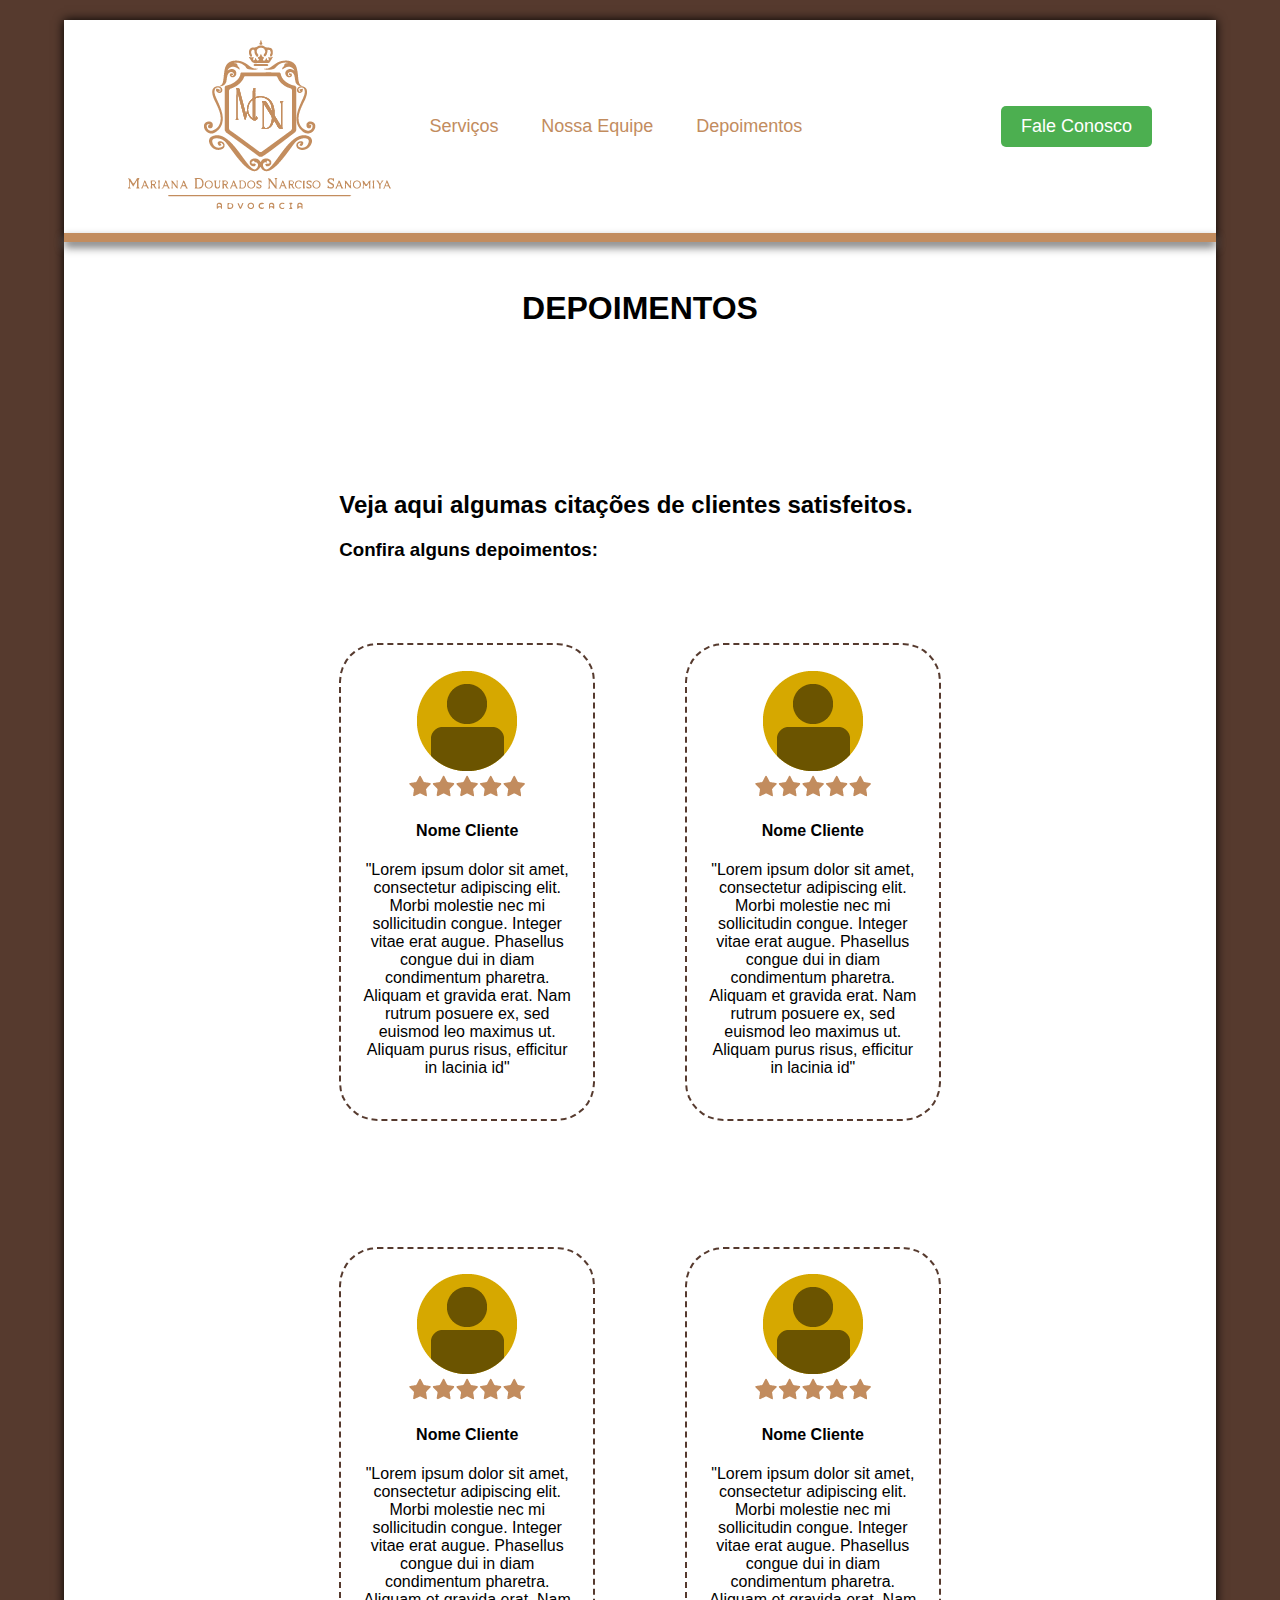
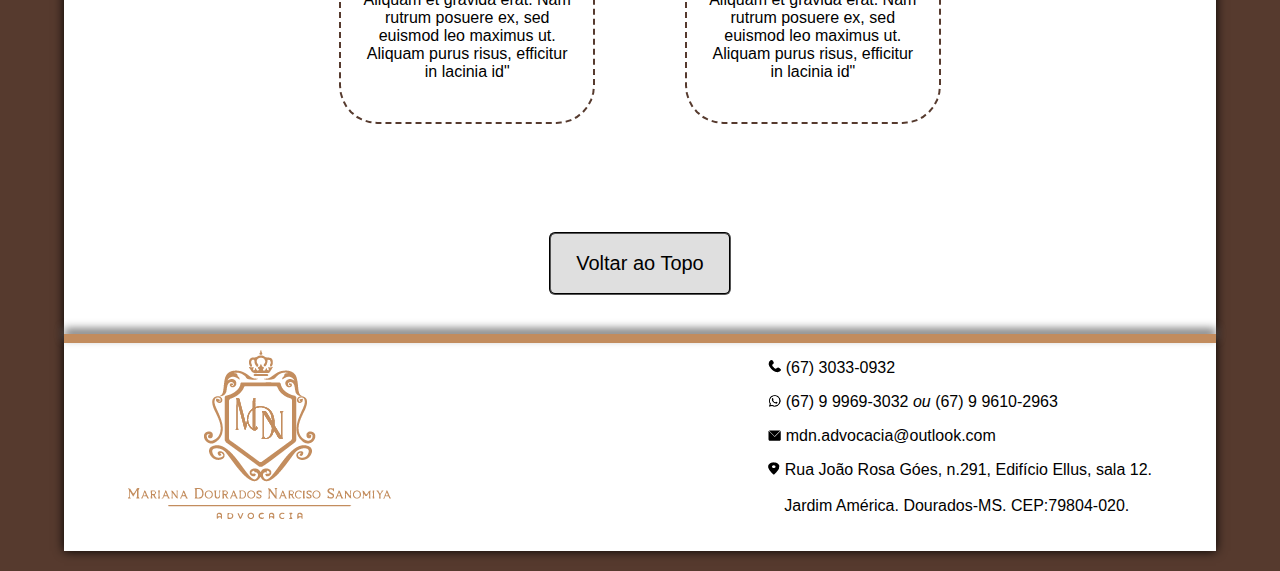
==== depoimentos.html @ 4688a511 "v11" ====
<!DOCTYPE html>
<html lang="pt-br">

<head>
  <title>Depoimentos - Mariana Dourados Advogada </title>
  <meta charset="utf-8">
  <meta name="viewport" content="width=device-width, initial-scale=1">
  <link rel="stylesheet" href="css/style.css">
  <link rel="icon" href="img/icon.png" type="image/x-icon">
</head>

<body>
  
  <div class="all" id="topo_pag">
    <div class="all2">
    
      <div class="container">
        <header>
          <nav>
            
            <a href="index.html"><img id="logo_main" src="img\logo2.png"></a>

          <div class="menu">
            <a href="servicos.html" id="ajuste_nav">Serviços</a>
            <a href="nossaequipe.html" id="ajuste_nav">Nossa Equipe</a>
            <a href="depoimentos.html" id="ajuste_nav">Depoimentos</a>
          </div>


            <button id="botao_1" onclick="window.open('https://wa.me/5567999693032', '_blank');">Fale Conosco</button>
          </nav>
        </header>

        <div class="barra1"></div>

    <div class="topo_abas">

      <h1>DEPOIMENTOS</h1>

    </div>

  <div class="depoimentos_topo">
    <h2>Veja aqui algumas citações de clientes satisfeitos.</h2>
    <h3>Confira alguns depoimentos:</h3>
  </div>

    <div class="depoimentos_lista">
      <div class="depoimentos_column">
        <div class="depoimentos_item">

          <div class="depoimentos_icon">
            <img src="img/icone_depoimento.png" alt="Icone do Cliente">
          </div>
      
            <img src="img/estrelas.png" alt="avaliação">
            <h4>Nome Cliente</h4>
            <p>"Lorem ipsum dolor sit amet, consectetur adipiscing elit.
            Morbi molestie nec mi sollicitudin congue. Integer vitae
            erat augue. Phasellus congue dui in diam condimentum pharetra.
            Aliquam et gravida erat. Nam rutrum posuere ex, sed euismod
            leo maximus ut. Aliquam purus risus, efficitur in lacinia id"</p>

        </div>

        <div class="depoimentos_item">

          <div class="depoimentos_icon">
            <img src="img/icone_depoimento.png" alt="Icone do Cliente">
          </div>
      
            <img src="img/estrelas.png" alt="avaliação">
            <h4>Nome Cliente</h4>
            <p>"Lorem ipsum dolor sit amet, consectetur adipiscing elit.
            Morbi molestie nec mi sollicitudin congue. Integer vitae
            erat augue. Phasellus congue dui in diam condimentum pharetra.
            Aliquam et gravida erat. Nam rutrum posuere ex, sed euismod
            leo maximus ut. Aliquam purus risus, efficitur in lacinia id"</p>

        </div>

      </div>



      <div class="depoimentos_column">
        <div class="depoimentos_item">

          <div class="depoimentos_icon">
            <img src="img/icone_depoimento.png" alt="Icone do Cliente">
          </div>
      
            <img src="img/estrelas.png" alt="avaliação">
            <h4>Nome Cliente</h4>
            <p>"Lorem ipsum dolor sit amet, consectetur adipiscing elit.
            Morbi molestie nec mi sollicitudin congue. Integer vitae
            erat augue. Phasellus congue dui in diam condimentum pharetra.
            Aliquam et gravida erat. Nam rutrum posuere ex, sed euismod
            leo maximus ut. Aliquam purus risus, efficitur in lacinia id"</p>

        </div>
        <div class="depoimentos_item">

          <div class="depoimentos_icon">
            <img src="img/icone_depoimento.png" alt="Icone do Cliente">
          </div>
      
            <img src="img/estrelas.png" alt="avaliação">
            <h4>Nome Cliente</h4>
            <p>"Lorem ipsum dolor sit amet, consectetur adipiscing elit.
            Morbi molestie nec mi sollicitudin congue. Integer vitae
            erat augue. Phasellus congue dui in diam condimentum pharetra.
            Aliquam et gravida erat. Nam rutrum posuere ex, sed euismod
            leo maximus ut. Aliquam purus risus, efficitur in lacinia id"</p>

        </div>
      </div>
    </div>
          
       


        
        <div class="voltar_ao_topo">
          <a href="#topo_pag"><button>Voltar ao Topo</button></a>
          </div>

        

      <div class="barra2"></div>

      <footer>
        
        <a href="index.html"><img id="logo_main" src="img\logo2.png"></a>

          
  
          
  
          <div class="footer_items">
            <p class="f_item"><img src="img\phone_icon.png"> (67) 3033-0932</p>
            <p class="f_item"><img src="img\whatsapp_icon2.png"> (67) 9 9969-3032 <i>ou</i> (67) 9 9610-2963</p>
            <p class="f_item"><img src="img\mail_icon.png"> mdn.advocacia@outlook.com</p>
            <p class="f_item"><img src="img\loc_icon.png"> Rua João Rosa Góes, n.291, Edifício Ellus, sala 12.</p>
            <p class="f_item"><img src="img\f_item1.png">Jardim América. Dourados-MS. CEP:79804-020.</p>
          </div>
        
      </footer>
    </div>

    
  </div>
</div>
</body>

</html>
---- css/style.css ----
* {
  box-sizing: border-box;
}

body {
  font-family: Arial, sans-serif;
  margin: 0;
  padding: 0;
}

.all {
  display: flex;
  flex-direction: column;
  align-items: center;
  min-height: 100vh;
  padding: 20px;
  background-color: #563A2E;
}

.all2 {
  align-items: center;
  display: block;
  width: 90vw;
  margin: 0 auto;
  padding: 20px;
  background-color: #ffffff;
  box-shadow: 0px 0px 10px rgba(0, 0, 0, 1);
}

.primeira_tela {
  width: 100%;
  max-width: 100vw;
  display: flex;
  flex-direction: column;
  align-items: center;
  margin-bottom: 50px;
}

.container {
  display: flex;
  align-items: center;
  justify-content: center;
  flex-direction: column;
}

header {
  width: 80vw;
  display: flex;
  justify-content: space-between;
  align-items: center;
  margin-bottom: 20px;
  
}

nav {
  display: flex;
  justify-content: initial;
  align-items: center;
  width: 100%; 
}

nav img {
  object-fit: cover;
}

.menu a {
  text-decoration: none;
  color: #C28C5E;
  font-size: 18px;
  margin-left: 3vw;
  
}

.menu a:hover {
  border-bottom: 3px solid #C28C5E;
}

nav button {
  background-color: #4CAF50;
  color: white;
  padding: 10px 20px;
  border: none;
  border-radius: 5px;
  cursor: pointer;
  font-size: 18px;
  margin-left: auto;
}

.barra1 {
  width: 90vw;
  height: 1vh;
  border-top: 1vh solid #C28C5E;
  display: flex;
  justify-content: center;
  align-items: center;
  box-shadow: 0px 5px 10px rgb(105, 105, 105);
}

.topo{
  margin-top: 15vh;
  margin-bottom: 5vh;
  width: 70vw;
  height: 60vh;
}

.topo h1 {
  margin-bottom: 7vh;
}
.topo h2 {
  margin-bottom: 12vh;
}

.botao_e_icone {
  display: flex;
  justify-content: center;
  align-items: center;
  margin-bottom: 1vh;
}

.botao_e_icone button {
  background-color: #25D366;
  color: white;
  padding: 10px 20px;
  border: none;
  border-radius: 5px;
  cursor: pointer;
  font-size: 18px;
  display: flex;
  align-items: center;
}

.botao_e_icone button img {
  margin-right: 10px;
}

.topo p {
  display: flex;
  justify-content: center;
  align-items: center;
}

.segunda_tela {
  width: 100%;
  max-width: 100vw;
  display: flex;
  flex-direction: column;
  align-items: center;
  margin-top: 50px;
}

.lista_servicos ul {
  list-style-type: none;
  margin: 3vh;
  margin-bottom: 10vh;
  padding-left: 0;
  padding-top: 3vh;
  width: 65vw;
  background-color: #C28C5E;
  border-radius: 2vh;
  color: #ffffff;
  box-shadow: 0px 5px 10px rgb(105, 105, 105);
}

.lista_servicos li {
  display: flex;
  align-items: center;
  padding: 2vh 3vw;
  margin-bottom: 2vh;
  
  
}

.lista_servicos li img {
  width: 5.5vw;
  height: 6.5vw; 
  margin-right: 1vw;
  margin-bottom: 5vh;
}

.lista_servicos li span {
  font-size: 3vw;
}

.lista_servicos li h2 {
  font-size: 2vw;
 
}

.lista_servicos li button {
  background-color: #25D366;
  color: white;
  margin-left: auto;
  padding: 2vh 2vw;
  border: none;
  border-radius: 5px;
  cursor: pointer;
  font-size: 20px;
  display: flex;
  align-items: center;
}

.legenda {
  font-size: x-large;
}

.depoimentos {
  justify-content: center;
  display: grid;
  grid-template-columns: 0.5fr 0.5fr; /* Cria duas colunas com largura iguais */
  grid-gap: 1vw; /* Define um espaçamento entre as colunas */
  margin-bottom: 5vh;
  margin-top: 3vh;
  width: 60vw;
}

.coluna1 h2 {
font-size: 2vw ;
}

.coluna2 p{
  margin-top: 4vh;
  min-height: 15vh;
}

.coluna2 h3{
text-align: right;
margin-right: 2vw;
}

.coluna2 img {
  float: right;
  margin-right: 2vw;

}

.voltar_ao_topo a{
  text-decoration: none;
}

.voltar_ao_topo button{
  background-color: #dfdfdf;
  color: rgb(0, 0, 0);
  padding: 2vh 2vw;
  border-style: groove;
  border-radius: 6px;
  cursor: pointer;
  font-size: 20px;
  display: flex;
  align-items: center;
  margin-bottom: 3vw;
}

.topo_abas{
  margin-top: 3vh;
  margin-bottom: 3vh;
  text-align: center;
} 

.topo_abas h1{
  margin-bottom: 5vh;
}

.equipe {
  display: flex;
  justify-content: space-around;
  align-items: center;
  width: 70vw;
  margin-top: 3vh;
  margin-bottom: 5vh;
}

.equipe_txt h1 {
  font-size: x-large;
}

.equipe_txt h2 {
  margin-top: 10vh;
  margin-bottom: 3vh;
}

.equipe_txt h3 {
  margin-left: 0vw;
}

.membros_equipe {
  display: flex;
  justify-content: space-around;
  flex-wrap: wrap;
  margin-top: 7vh;
}
.membro {
  width: 30%;
  margin-bottom: 30px;
  text-align: center;
}

.membro img {
  margin-bottom: 2vh;
}

.depoimentos_topo{
  text-align: left;
  width: 47vw;
  margin-top: 8vh;
}

.depoimentos_lista{
  display: flex;
  justify-content: space-around;
  margin-bottom: 5vh;
}

.depoimentos_column {
  display: flex;
  flex-direction: column;
  align-items: center;
  justify-content: space-around;
  width: 27vw;
}

.depoimentos_item{
  width: 20vw;
  text-align: center;
  margin-top: 7vh;
  margin-bottom: 7vh;
  border: #563A2E dashed 2px;
  border-radius: 3vw;
  padding:  2vw 2vh 2vw 2vh;
}



.barra2 {
  width: 90vw;
  height: 1vh;
  border-bottom: 1vh solid #C28C5E;
  display: flex;
  justify-content: center;
  align-items: center;
  box-shadow: 0px -5px 10px rgba(105, 105, 105);
}

footer {
  width: 80vw;
  display: flex;
  justify-content: space-between;
  align-items: center; 
}

.logo_footer {
  object-fit: cover;
}


.f_infos {
  display: flex;
  flex-direction: column;
  justify-content: center;
  font-size: 13px;
  font-family: Verdana, sans-serif;
}

.f_infos b {
  font-size: 18px;
  
}

@media screen and (max-width: 640px) {
  #logo_comp{
    width: 70px;
  }

  .all {
    display: flex;
    flex-direction: column;
    align-items: center;
    width: 415px;
    min-height: 100vh;
    padding: 10px;
    background-color: #563A2E;
  }

  .all2 {
    align-items: center;
    display: block;
    max-width: 380px;
    margin: 0 auto;
    padding: 10px;
    background-color: #ffffff;
    box-shadow: 0px 0px 10px rgba(0, 0, 0, 1);
  }
  nav a {
    text-decoration: none;
    color: #C28C5E;
    font-size: 15px;
    margin-right: 7px;
  }

  nav button {
    display: none;
  }

  #leg {
    font-size: 11px;
  }

  .segunda_tela_cor {
    background-color: #C28C5E;
    padding: 20px;
    border-radius: 5px;
    box-shadow: 0px 0px 10px rgba(0, 0, 0, 0.7);
    
    width: 300px;
  }

  .f_item {
    font-size: 5.3px;
  }

  .f_item_L {
    font-size: 5.3px;
    margin-left: 20px ;
  }

  .f_infos {
    display: flex;
    flex-direction: column;
    justify-content: center;
    align-items: flex-start;
    margin-right: 10px;
    font-size: 7px;
    font-family: Verdana, sans-serif;
  }
  
  .f_infos b {
    font-size: 8px;
    
  }

  .f_item img {
    width: 4px;
    height: 4px;
    object-fit: cover;
  }
  
}
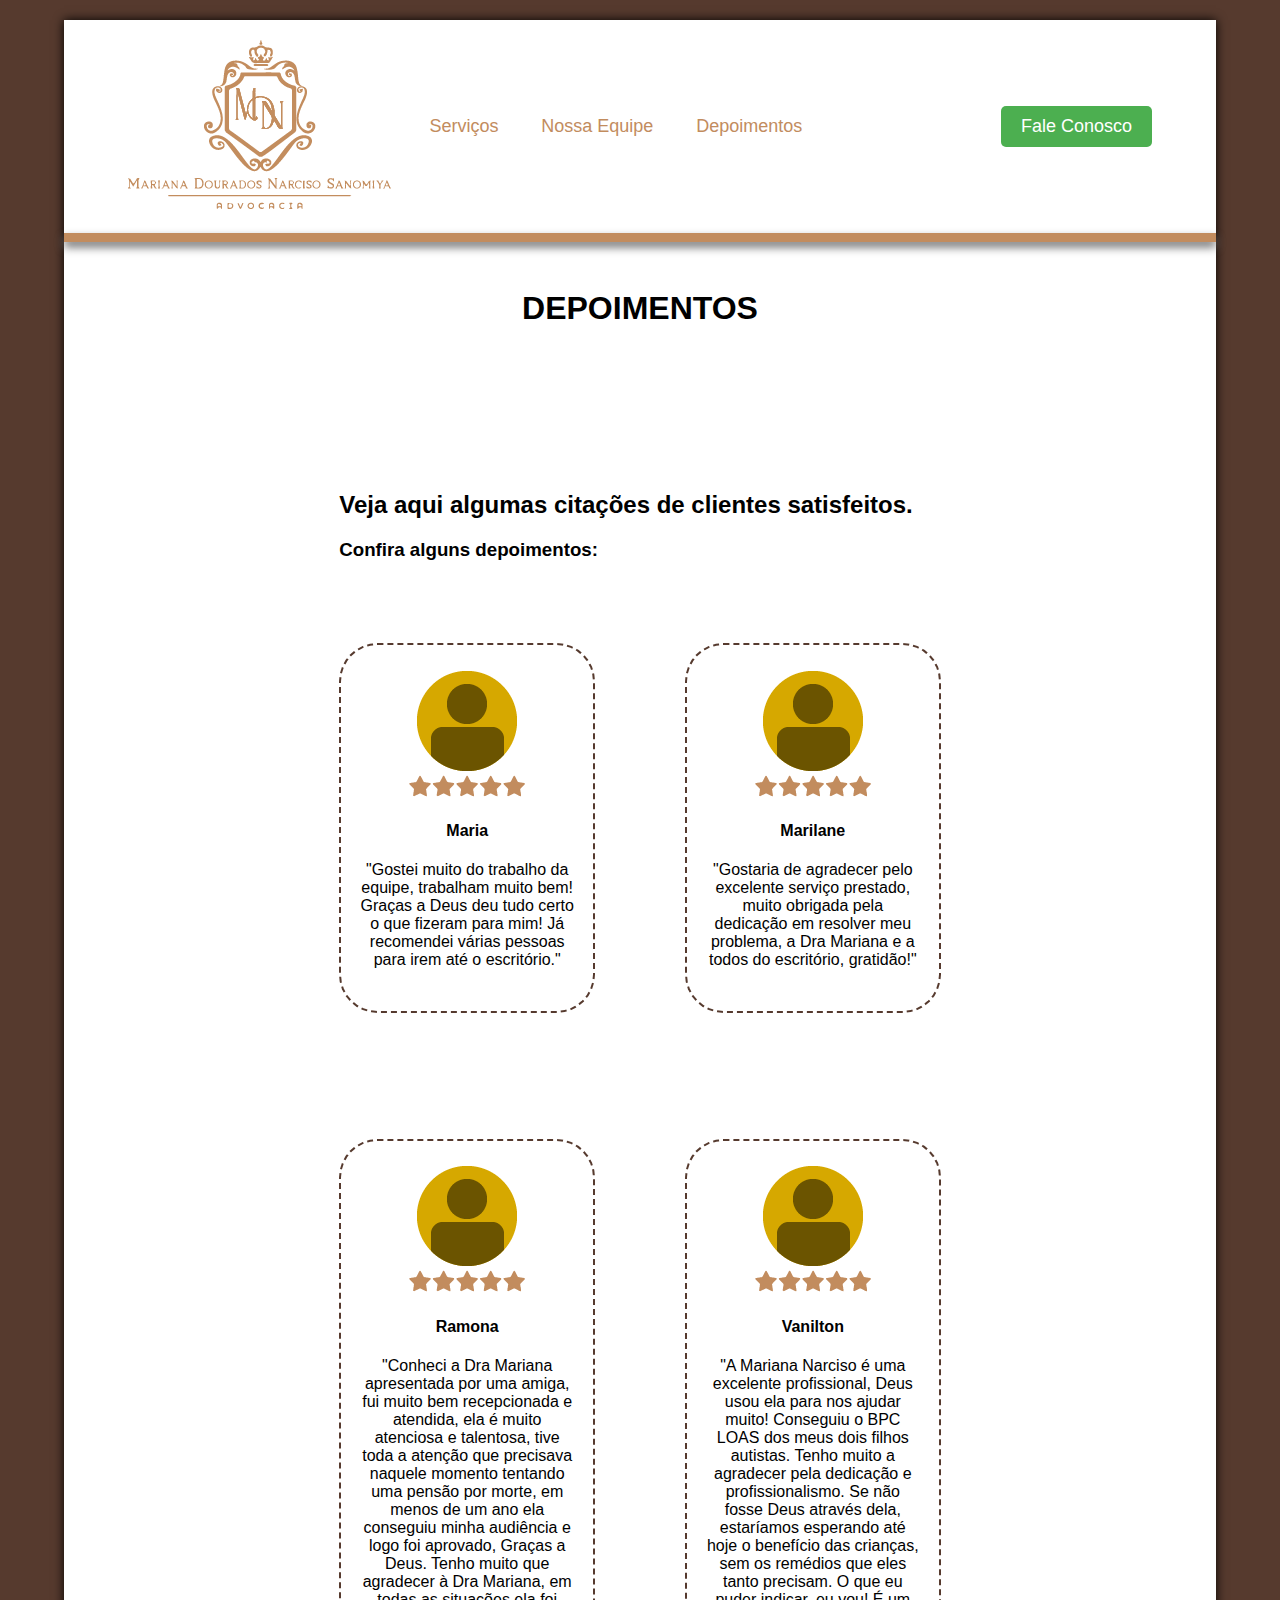
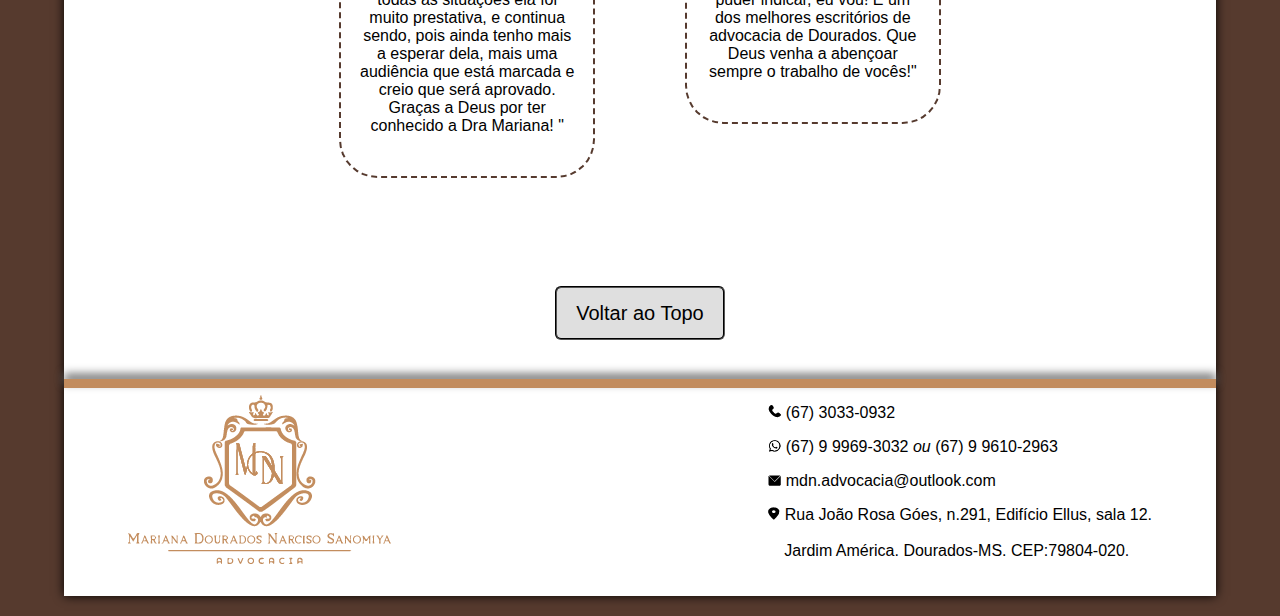
==== commit 5d353a00: "v15" ====
--- a/depoimentos.html
+++ b/depoimentos.html
@@ -53,12 +53,9 @@
           </div>
       
             <img src="img/estrelas.png" alt="avaliação">
-            <h4>Nome Cliente</h4>
-            <p>"Lorem ipsum dolor sit amet, consectetur adipiscing elit.
-            Morbi molestie nec mi sollicitudin congue. Integer vitae
-            erat augue. Phasellus congue dui in diam condimentum pharetra.
-            Aliquam et gravida erat. Nam rutrum posuere ex, sed euismod
-            leo maximus ut. Aliquam purus risus, efficitur in lacinia id"</p>
+            <h4>Maria</h4>
+            <p>"Gostei muito do trabalho da equipe, trabalham muito bem! Graças a Deus deu tudo certo o que fizeram para mim! 
+              Já recomendei várias pessoas para irem até o escritório."</p>
 
         </div>
 
@@ -69,12 +66,10 @@
           </div>
       
             <img src="img/estrelas.png" alt="avaliação">
-            <h4>Nome Cliente</h4>
-            <p>"Lorem ipsum dolor sit amet, consectetur adipiscing elit.
-            Morbi molestie nec mi sollicitudin congue. Integer vitae
-            erat augue. Phasellus congue dui in diam condimentum pharetra.
-            Aliquam et gravida erat. Nam rutrum posuere ex, sed euismod
-            leo maximus ut. Aliquam purus risus, efficitur in lacinia id"</p>
+            <h4>Ramona</h4>
+            <p>"Conheci a Dra Mariana apresentada por uma amiga, fui muito bem recepcionada e atendida, ela é muito atenciosa e talentosa, tive toda a atenção que precisava naquele momento tentando uma pensão por morte, em menos de um ano ela conseguiu minha audiência e logo foi aprovado, Graças a Deus. 
+              Tenho muito que agradecer à Dra Mariana, em todas as situações ela foi muito prestativa, e continua sendo, pois ainda tenho mais a esperar dela, mais uma audiência que está marcada e creio que será aprovado. 
+              Graças a Deus por ter conhecido a Dra Mariana! "</p>
 
         </div>
 
@@ -90,12 +85,9 @@
           </div>
       
             <img src="img/estrelas.png" alt="avaliação">
-            <h4>Nome Cliente</h4>
-            <p>"Lorem ipsum dolor sit amet, consectetur adipiscing elit.
-            Morbi molestie nec mi sollicitudin congue. Integer vitae
-            erat augue. Phasellus congue dui in diam condimentum pharetra.
-            Aliquam et gravida erat. Nam rutrum posuere ex, sed euismod
-            leo maximus ut. Aliquam purus risus, efficitur in lacinia id"</p>
+            <h4>Marilane</h4>
+            <p>"Gostaria de agradecer pelo excelente serviço prestado, muito obrigada pela dedicação em resolver meu problema,
+              a Dra Mariana e a todos do escritório, gratidão!"</p>
 
         </div>
         <div class="depoimentos_item">
@@ -105,12 +97,10 @@
           </div>
       
             <img src="img/estrelas.png" alt="avaliação">
-            <h4>Nome Cliente</h4>
-            <p>"Lorem ipsum dolor sit amet, consectetur adipiscing elit.
-            Morbi molestie nec mi sollicitudin congue. Integer vitae
-            erat augue. Phasellus congue dui in diam condimentum pharetra.
-            Aliquam et gravida erat. Nam rutrum posuere ex, sed euismod
-            leo maximus ut. Aliquam purus risus, efficitur in lacinia id"</p>
+            <h4>Vanilton</h4>
+            <p>"A Mariana Narciso é uma excelente profissional, Deus usou ela para nos ajudar muito! Conseguiu o BPC LOAS dos meus dois filhos autistas. Tenho muito a agradecer pela dedicação e profissionalismo. Se não fosse Deus através dela, estaríamos esperando até hoje o benefício das crianças, sem os remédios que eles tanto precisam. 
+              O que eu puder indicar, eu vou! É um dos melhores escritórios de advocacia de Dourados.
+              Que Deus venha a abençoar sempre o trabalho de vocês!"</p>
 
         </div>
       </div>
--- a/css/style.css
+++ b/css/style.css
@@ -3,7 +3,6 @@
 }
 
 body {
-  font-family: Arial, sans-serif;
   margin: 0;
   padding: 0;
 }
@@ -15,6 +14,7 @@
   min-height: 100vh;
   padding: 20px;
   background-color: #563A2E;
+  min-width: 100vw;
 }
 
 .all2 {
@@ -49,6 +49,8 @@
   justify-content: space-between;
   align-items: center;
   margin-bottom: 20px;
+  font-family: "Montserrat", sans-serif;
+  font-weight: 500;
   
 }
 
@@ -84,11 +86,14 @@
   cursor: pointer;
   font-size: 18px;
   margin-left: auto;
+  font-family: "Lato", sans-serif;
+  font-weight: 500;
+  font-style: normal;
 }
 
 .barra1 {
   width: 90vw;
-  height: 1vh;
+  height: 0.5vh;
   border-top: 1vh solid #C28C5E;
   display: flex;
   justify-content: center;
@@ -101,13 +106,23 @@
   margin-bottom: 5vh;
   width: 70vw;
   height: 60vh;
+  font-family: "Lato", sans-serif;
+  font-weight: 400;
+  font-style: normal;
+  
 }
 
 .topo h1 {
   margin-bottom: 7vh;
+  font-family: "Lato", sans-serif;
+  font-weight: 600;
+  font-style: normal;
 }
 .topo h2 {
   margin-bottom: 12vh;
+  font-family: "Lato", sans-serif;
+  font-weight: 400;
+  font-style: normal;
 }
 
 .botao_e_icone {
@@ -127,6 +142,9 @@
   font-size: 18px;
   display: flex;
   align-items: center;
+  font-family: "Lato", sans-serif;
+  font-weight: 400;
+  font-style: normal;
 }
 
 .botao_e_icone button img {
@@ -137,15 +155,6 @@
   display: flex;
   justify-content: center;
   align-items: center;
-}
-
-.segunda_tela {
-  width: 100%;
-  max-width: 100vw;
-  display: flex;
-  flex-direction: column;
-  align-items: center;
-  margin-top: 50px;
 }
 
 .lista_servicos ul {
@@ -159,15 +168,14 @@
   border-radius: 2vh;
   color: #ffffff;
   box-shadow: 0px 5px 10px rgb(105, 105, 105);
+  
 }
 
 .lista_servicos li {
   display: flex;
   align-items: center;
   padding: 2vh 3vw;
-  margin-bottom: 2vh;
-  
-  
+  margin-bottom: 2vh; 
 }
 
 .lista_servicos li img {
@@ -179,10 +187,18 @@
 
 .lista_servicos li span {
   font-size: 3vw;
+  font-family: "Lato", sans-serif;
+  font-weight: 350;
+  font-style: normal;
+  text-shadow: -2px 2px 3px rgb(0, 0, 0);
 }
 
 .lista_servicos li h2 {
   font-size: 2vw;
+  font-family: "Lato", sans-serif;
+  font-weight: 700;
+  font-style: normal;
+  text-shadow: 0px 5px 5px rgb(0, 0, 0);
  
 }
 
@@ -197,11 +213,12 @@
   font-size: 20px;
   display: flex;
   align-items: center;
-}
-
-.legenda {
-  font-size: x-large;
-}
+  font-family: "Lato", sans-serif;
+  font-weight: 600;
+  font-style: normal;
+}
+
+
 
 .depoimentos {
   justify-content: center;
@@ -214,17 +231,31 @@
 }
 
 .coluna1 h2 {
-font-size: 2vw ;
+  font-size: 2vw ;
+  font-family: "Lato", sans-serif;
+  font-weight: 800;
+  font-style: normal;
+}
+
+.coluna1 h3 {
+  font-family: "Lato", sans-serif;
+  font-weight: 400;
+  font-style: normal;
 }
 
 .coluna2 p{
   margin-top: 4vh;
   min-height: 15vh;
+  font-family: "Montserrat", sans-serif;
+  font-weight: 500;
 }
 
 .coluna2 h3{
-text-align: right;
-margin-right: 2vw;
+  text-align: right;
+  margin-right: 2vw;
+  font-family: "Lato", sans-serif;
+  font-weight: 600;
+  font-style: normal;
 }
 
 .coluna2 img {
@@ -235,12 +266,13 @@
 
 .voltar_ao_topo a{
   text-decoration: none;
+  
 }
 
 .voltar_ao_topo button{
   background-color: #dfdfdf;
   color: rgb(0, 0, 0);
-  padding: 2vh 2vw;
+  padding: 1.5vh 1.5vw;
   border-style: groove;
   border-radius: 6px;
   cursor: pointer;
@@ -258,6 +290,9 @@
 
 .topo_abas h1{
   margin-bottom: 5vh;
+  font-family: "Lato", sans-serif;
+  font-weight: 600;
+  font-style: normal;
 }
 
 .equipe {
@@ -269,29 +304,36 @@
   margin-bottom: 5vh;
 }
 
-.equipe_txt h1 {
-  font-size: x-large;
-}
-
 .equipe_txt h2 {
   margin-top: 10vh;
   margin-bottom: 3vh;
-}
-
-.equipe_txt h3 {
+  font-family: "Lato", sans-serif;
+  font-weight: 600;
+  font-style: normal;
+}
+
+.equipe_txt p {
   margin-left: 0vw;
+  font-family: "Montserrat", sans-serif;
+  font-weight: 500;
+  letter-spacing: 1px;
 }
 
 .membros_equipe {
+  width: 50vw;
   display: flex;
   justify-content: space-around;
   flex-wrap: wrap;
   margin-top: 7vh;
+  
 }
 .membro {
   width: 30%;
-  margin-bottom: 30px;
+  margin-bottom: 3vh;
   text-align: center;
+  font-family: "Lato", sans-serif;
+  font-weight: 600;
+  font-style: normal;
 }
 
 .membro img {
@@ -302,6 +344,9 @@
   text-align: left;
   width: 47vw;
   margin-top: 8vh;
+  font-family: "Lato", sans-serif;
+  font-weight: 600;
+  font-style: normal;
 }
 
 .depoimentos_lista{
@@ -314,7 +359,6 @@
   display: flex;
   flex-direction: column;
   align-items: center;
-  justify-content: space-around;
   width: 27vw;
 }
 
@@ -328,11 +372,22 @@
   padding:  2vw 2vh 2vw 2vh;
 }
 
+.depoimentos_item p {
+  font-family: "Montserrat", sans-serif;
+  font-weight: 500;
+}
+
+.depoimentos_item h4 {
+  font-family: "Lato", sans-serif;
+  font-weight: 600;
+  font-style: normal;
+}
+
 
 
 .barra2 {
   width: 90vw;
-  height: 1vh;
+  height: 0.9vh;
   border-bottom: 1vh solid #C28C5E;
   display: flex;
   justify-content: center;
@@ -345,6 +400,8 @@
   display: flex;
   justify-content: space-between;
   align-items: center; 
+  font-family: "Montserrat", sans-serif;
+  font-weight: 500;
 }
 
 .logo_footer {
@@ -365,81 +422,319 @@
   
 }
 
-@media screen and (max-width: 640px) {
-  #logo_comp{
-    width: 70px;
+@media screen and (max-width: 1070px) {
+  #logo_main{
+    width: 23vw;
   }
 
   .all {
     display: flex;
     flex-direction: column;
     align-items: center;
-    width: 415px;
+    width: 100vw;
     min-height: 100vh;
-    padding: 10px;
     background-color: #563A2E;
+    padding: 1vw 1vh 1vw 1vh;
   }
 
   .all2 {
     align-items: center;
     display: block;
-    max-width: 380px;
-    margin: 0 auto;
-    padding: 10px;
+    width: 96vw;
+    padding-top: 1vh;
+    padding-bottom: 1vh;
     background-color: #ffffff;
     box-shadow: 0px 0px 10px rgba(0, 0, 0, 1);
   }
-  nav a {
+ 
+  header {
+    width: 90vw;
+    align-items: center;
+    margin-bottom: 1vh;
+  }
+
+  .barra1 {
+    width: 96vw;
+  }
+
+  .menu a {
     text-decoration: none;
     color: #C28C5E;
-    font-size: 15px;
-    margin-right: 7px;
+    justify-content: space-around;
+    font-size: 3vw;
   }
 
   nav button {
     display: none;
   }
 
+  .topo {
+    margin-top: 5vh;
+    width: 90vw;
+    height: auto;
+    margin-bottom: 3vh;
+  }
+
+  .topo h1 {
+    font-size: 4vw;
+    margin-top: 0;
+    margin-bottom: 0;
+  }
+
+  .topo h2 {
+    font-size: 3vw;
+    margin-top: 3vh;
+    margin-bottom: 5vh;
+  }
+
+  .botao_e_icone img{
+    width: 5vw;
+  }
+
+  .botao_e_icone button {
+    background-color: #25D366;
+    color: white;
+    padding: 1vh 3vw;
+    border: none;
+    border-radius: 5px;
+    cursor: pointer;
+    font-size: 4vw;
+    display: flex;
+    align-items: center;
+  }
+
   #leg {
-    font-size: 11px;
-  }
-
-  .segunda_tela_cor {
+    font-size: 10px;
+  }
+
+  .lista_servicos ul {
+    list-style-type: none;
+    margin-bottom: 3vh;
+    width: 90vw;
     background-color: #C28C5E;
-    padding: 20px;
+    border-radius: 2vh;
+    color: #ffffff;
+    box-shadow: 0px 2px 4px rgb(105, 105, 105);
+    padding-top: 0;
+    margin-top: 0;
+  }
+  
+  .lista_servicos li {
+    display: flex;
+    align-items: center;
+    margin-bottom: 0; 
+    padding: 1vh 2vw;
+  }
+  
+  .lista_servicos li img {
+    width: 45px;
+    height: 60px; 
+    margin-right: 2vw;
+    margin-bottom: 0vh;
+    padding-bottom: 1vh;
+    
+  }
+  
+  .lista_servicos li span {
+    font-size: 3.5vw;
+  }
+  
+  .lista_servicos li h2 {
+    font-size: 4vw;
+   
+  }
+  
+  .lista_servicos li button {
+    background-color: #25D366;
+    color: white;
+    margin-left: auto;
+    padding: 1vh 1vw;
+    border: none;
     border-radius: 5px;
-    box-shadow: 0px 0px 10px rgba(0, 0, 0, 0.7);
+    cursor: pointer;
+    font-size: 3vw;
+    display: flex;
+    align-items: center;
+  }
+  
+  .depoimentos {
+    justify-content: center;
+    display: grid;
+    grid-template-columns: 0.5fr 0.5fr; /* Cria duas colunas com largura iguais */
+    grid-gap: 2vw; /* Define um espaçamento entre as colunas */
+    margin-bottom: 3vh;
+    margin-top: 2vh;
+    width: 90vw;
+  }
+  
+  .coluna1 h2 {
+  font-size: 4vw;
+  }
+
+  .coluna1 h3 {
+    font-size: 3.5vw;
+  }
+  
+  .coluna2 p{
+    font-size: 2.5vw;
+    margin-top: 5vh;
+    min-height: 15vh;
+  }
+  
+  .coluna2 h3{
+  font-size: 3vw;
+  text-align: right;
+  margin-right: 2vw;
+  }
+  
+  .coluna2 img {
+    width: 15vw;
+    float: right;
+    margin-right: 2vw;
+  }
+
+  .voltar_ao_topo button{
+    background-color: #dfdfdf;
+    color: rgb(0, 0, 0);
+    padding: 1vh 1vw;
+    border-style: groove;
+    border-radius: 6px;
+    cursor: pointer;
+    font-size: 3vw;
+    display: flex;
+    align-items: center;
+    margin-bottom: 3vw;
+  }
+
+  .topo_abas{
+    margin-top: 1vh;
+    margin-bottom: 1vh;
+    text-align: center;
+    font-size: 2vw;
+  } 
+
+  .topo_abas h1 {
+    margin-bottom: 2vh;
+  }
+
+  .equipe {
+    display: flex;
+    justify-content: space-around;
+    align-items: center;
+    width: 90vw;
+    margin-top: 1vh;
+    margin-bottom: 3vh;
+  }
+  
+  .equipe_txt h2 {
+    margin-top: 0vh;
+    margin-bottom: 1vh;
+    font-size: 3vw;
+  }
+  
+  .equipe_txt p {
+    margin-left: 0vw;
+    font-size: 2vw;
+  }
+
+  .equipe img{
+    width: 20vw;    
+  }
+  
+  .membros_equipe {
+    display: flex;
+    justify-content: space-around;
+    flex-wrap: wrap;
+    margin-top: 2vh;
+    width: 95vw;
+  }
+  .membro {
+    width: 30%;
+    margin-bottom: 2vh;
+    text-align: center;
+  }
+  
+  .membro h2 {
+    font-size: 2vw;
+  }
+
+  .membro img {
+    margin-bottom: 1vh;
+    width: 15vw;
+  }
+
+  .depoimentos_topo{
+    text-align: left;
+    width: 80vw;
+    margin-top: 2vh;
+  }
+
+  .depoimentos_topo h2 {
+    font-size: 3vw;
+  }
+
+  .depoimentos_topo h3 {
+    font-size: 2.5vw;
+  }
+  
+  .depoimentos_lista{
+    display: flex;
+    justify-content: space-around;
+    margin-bottom: -1vh;
+    width: 95vw;
+    flex-direction: column;
     
-    width: 300px;
+  }
+  
+  .depoimentos_column {
+    display: flex;
+    justify-content: space-around;
+    align-items: center;
+    width: auto;
+  }
+  
+  .depoimentos_item{
+    width: 60vw;
+    text-align: center;
+    margin-top: 2vh;
+    margin-bottom: 3vh;
+    border: #563A2E dashed 2px;
+    border-radius: 3vw;
+    padding:  2vw 2vh 2vw 2vh;
+    justify-content: space-around;
+  }
+
+  .depoimentos_item img{
+    width: 17vw;
+  }
+
+  .depoimentos_item h4{
+    font-size: 3vw;
+    margin-top: 2vh;
+    margin-bottom: 1vh;
+  }
+
+  .depoimentos_item p {
+    font-size: 2.5vw;
+  }
+
+
+  .barra2 {
+    width: 96vw;
+  }
+
+  footer {
+    width: 90vw;
+    padding-top: 0.7vh;
   }
 
   .f_item {
-    font-size: 5.3px;
-  }
-
-  .f_item_L {
-    font-size: 5.3px;
-    margin-left: 20px ;
-  }
-
-  .f_infos {
-    display: flex;
-    flex-direction: column;
-    justify-content: center;
-    align-items: flex-start;
-    margin-right: 10px;
-    font-size: 7px;
-    font-family: Verdana, sans-serif;
-  }
-  
-  .f_infos b {
-    font-size: 8px;
+    font-size: 1.5vw;
+  }
+
+  .f_item img {
+    width: 1.5vw;
     
-  }
-
-  .f_item img {
-    width: 4px;
-    height: 4px;
     object-fit: cover;
   }
   
